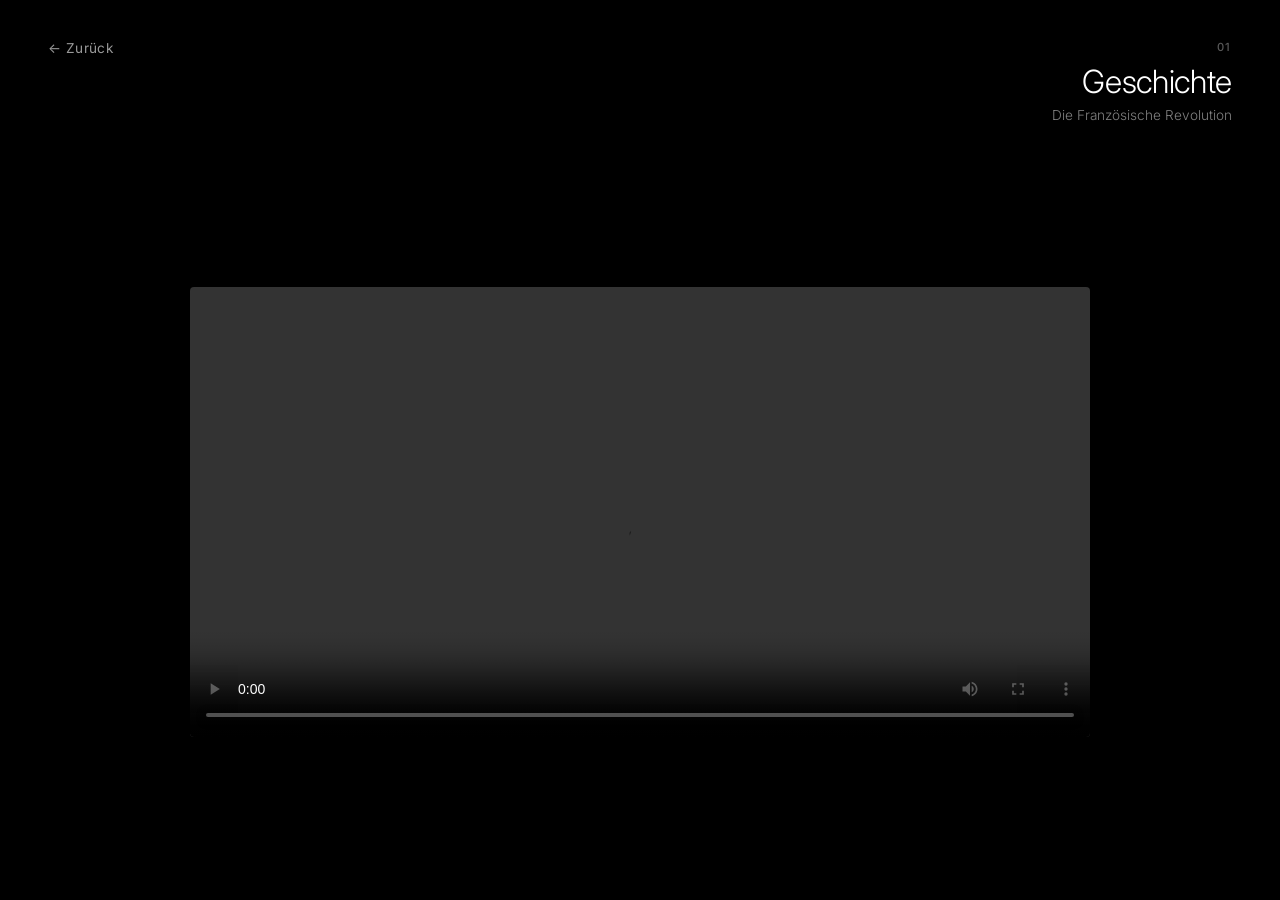
==== geschichte.html @ f98e685b "Menüpunkt 01 Geschichte mit Video-Unterseite Neue Seite geschichte.html mit eingebettetem Video über" ====
<!DOCTYPE html>
<html lang="de">
<head>
    <meta charset="UTF-8">
    <meta name="viewport" content="width=device-width, initial-scale=1.0">
    <title>Caro – Geschichte</title>
    <link rel="preconnect" href="https://fonts.googleapis.com">
    <link rel="preconnect" href="https://fonts.gstatic.com" crossorigin>
    <link href="https://fonts.googleapis.com/css2?family=Inter:wght@300;400;500&display=swap" rel="stylesheet">
    <style>
        *, *::before, *::after { margin: 0; padding: 0; box-sizing: border-box; }

        html, body {
            height: 100%;
            font-family: 'Inter', -apple-system, BlinkMacSystemFont, sans-serif;
            background: #000;
            color: #fff;
            -webkit-font-smoothing: antialiased;
        }

        .page {
            min-height: 100vh;
            display: flex;
            flex-direction: column;
            padding: 40px 48px;
        }

        .header {
            display: flex;
            justify-content: space-between;
            align-items: flex-start;
            margin-bottom: 40px;
        }

        .back {
            font-size: 0.85rem;
            font-weight: 400;
            letter-spacing: 0.03em;
            color: rgba(255, 255, 255, 0.6);
            text-decoration: none;
            transition: color 0.3s ease;
        }

        .back:hover { color: #fff; }

        .title-section {
            text-align: right;
        }

        .page-number {
            font-size: 0.7rem;
            font-weight: 500;
            letter-spacing: 0.15em;
            color: rgba(255, 255, 255, 0.35);
            margin-bottom: 8px;
        }

        .page-title {
            font-size: clamp(1.4rem, 3vw, 2rem);
            font-weight: 300;
            letter-spacing: -0.01em;
        }

        .page-subtitle {
            font-size: 0.85rem;
            font-weight: 300;
            color: rgba(255, 255, 255, 0.5);
            margin-top: 6px;
        }

        .video-container {
            flex: 1;
            display: flex;
            align-items: center;
            justify-content: center;
        }

        .video-container video {
            width: 100%;
            max-width: 900px;
            border-radius: 4px;
            outline: none;
        }

        @media (max-width: 480px) {
            .page { padding: 24px 20px; }
        }
    </style>
</head>
<body>
    <div class="page">
        <div class="header">
            <a href="index.html" class="back">← Zurück</a>
            <div class="title-section">
                <p class="page-number">01</p>
                <h1 class="page-title">Geschichte</h1>
                <p class="page-subtitle">Die Französische Revolution</p>
            </div>
        </div>

        <div class="video-container">
            <video controls playsinline>
                <source src="Französische_Revolution.mp4" type="video/mp4">
            </video>
        </div>
    </div>
</body>
</html>
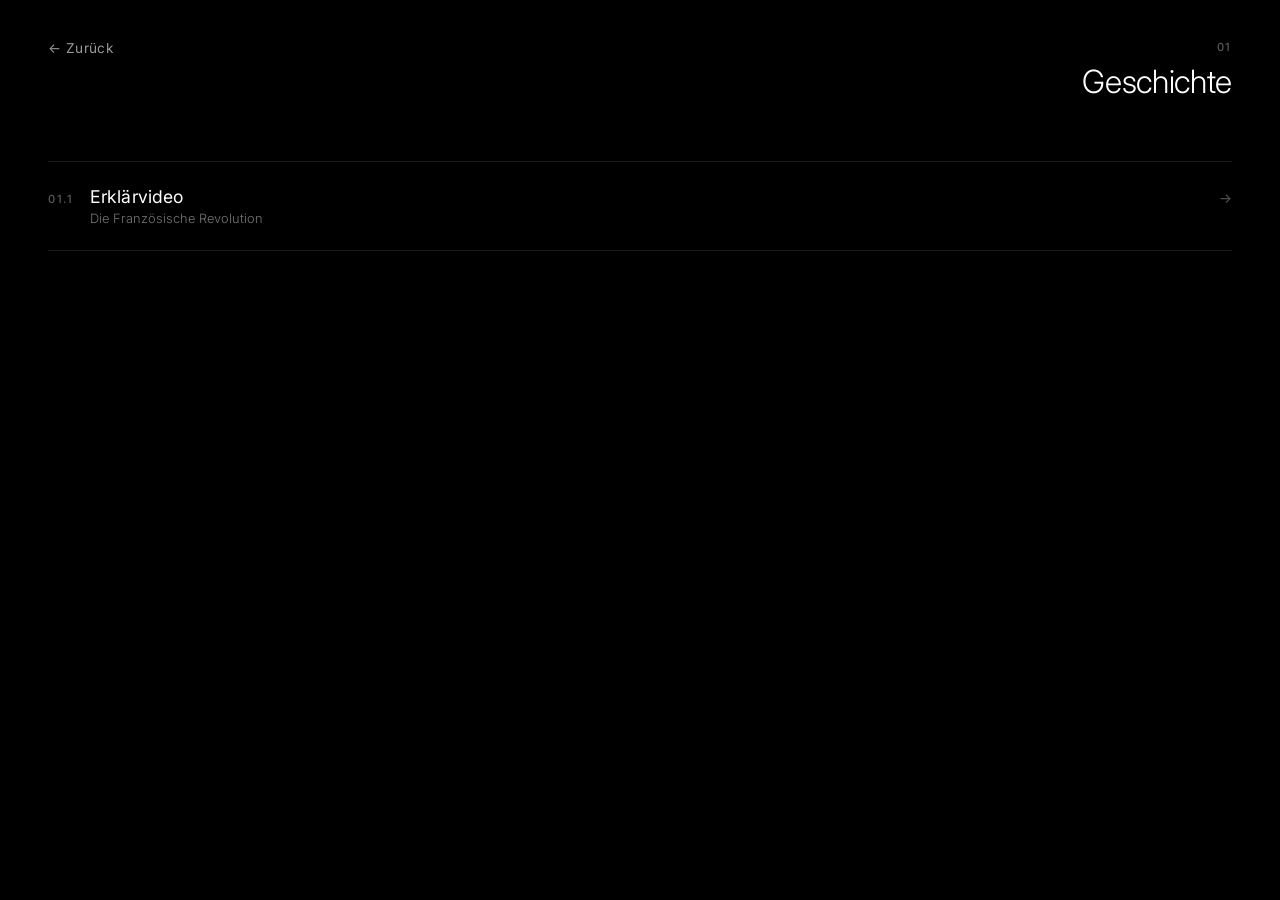
==== commit fa3b4a4b: "Geschichte-Seite mit Unterpunkt Erklärvideo → YouTube Unterseite zeigt Unterpunkt 01.1 Erklärvideo (" ====
--- a/geschichte.html
+++ b/geschichte.html
@@ -29,7 +29,7 @@
             display: flex;
             justify-content: space-between;
             align-items: flex-start;
-            margin-bottom: 40px;
+            margin-bottom: 60px;
         }
 
         .back {
@@ -61,25 +61,66 @@
             letter-spacing: -0.01em;
         }
 
-        .page-subtitle {
-            font-size: 0.85rem;
-            font-weight: 300;
-            color: rgba(255, 255, 255, 0.5);
-            margin-top: 6px;
+        .content {
+            flex: 1;
+            display: flex;
+            flex-direction: column;
+            gap: 40px;
         }
 
-        .video-container {
-            flex: 1;
+        .section-item {
             display: flex;
-            align-items: center;
-            justify-content: center;
+            align-items: baseline;
+            gap: 16px;
+            text-decoration: none;
+            color: #fff;
+            padding: 24px 0;
+            border-bottom: 1px solid rgba(255, 255, 255, 0.1);
+            transition: border-color 0.3s ease;
         }
 
-        .video-container video {
-            width: 100%;
-            max-width: 900px;
-            border-radius: 4px;
-            outline: none;
+        .section-item:first-child {
+            border-top: 1px solid rgba(255, 255, 255, 0.1);
+        }
+
+        .section-item:hover {
+            border-color: rgba(255, 255, 255, 0.35);
+        }
+
+        .section-number {
+            font-size: 0.7rem;
+            font-weight: 500;
+            letter-spacing: 0.15em;
+            color: rgba(255, 255, 255, 0.35);
+            flex-shrink: 0;
+        }
+
+        .section-info {
+            flex: 1;
+        }
+
+        .section-title {
+            font-size: 1.1rem;
+            font-weight: 400;
+            letter-spacing: 0.01em;
+            margin-bottom: 4px;
+        }
+
+        .section-desc {
+            font-size: 0.8rem;
+            font-weight: 300;
+            color: rgba(255, 255, 255, 0.45);
+        }
+
+        .section-arrow {
+            font-size: 0.85rem;
+            color: rgba(255, 255, 255, 0.35);
+            transition: color 0.3s ease, transform 0.3s ease;
+        }
+
+        .section-item:hover .section-arrow {
+            color: #fff;
+            transform: translateX(4px);
         }
 
         @media (max-width: 480px) {
@@ -94,14 +135,18 @@
             <div class="title-section">
                 <p class="page-number">01</p>
                 <h1 class="page-title">Geschichte</h1>
-                <p class="page-subtitle">Die Französische Revolution</p>
             </div>
         </div>
 
-        <div class="video-container">
-            <video controls playsinline>
-                <source src="Französische_Revolution.mp4" type="video/mp4">
-            </video>
+        <div class="content">
+            <a href="https://youtu.be/tFk7QVXZjw8" target="_blank" rel="noopener" class="section-item">
+                <span class="section-number">01.1</span>
+                <div class="section-info">
+                    <p class="section-title">Erklärvideo</p>
+                    <p class="section-desc">Die Französische Revolution</p>
+                </div>
+                <span class="section-arrow">→</span>
+            </a>
         </div>
     </div>
 </body>
